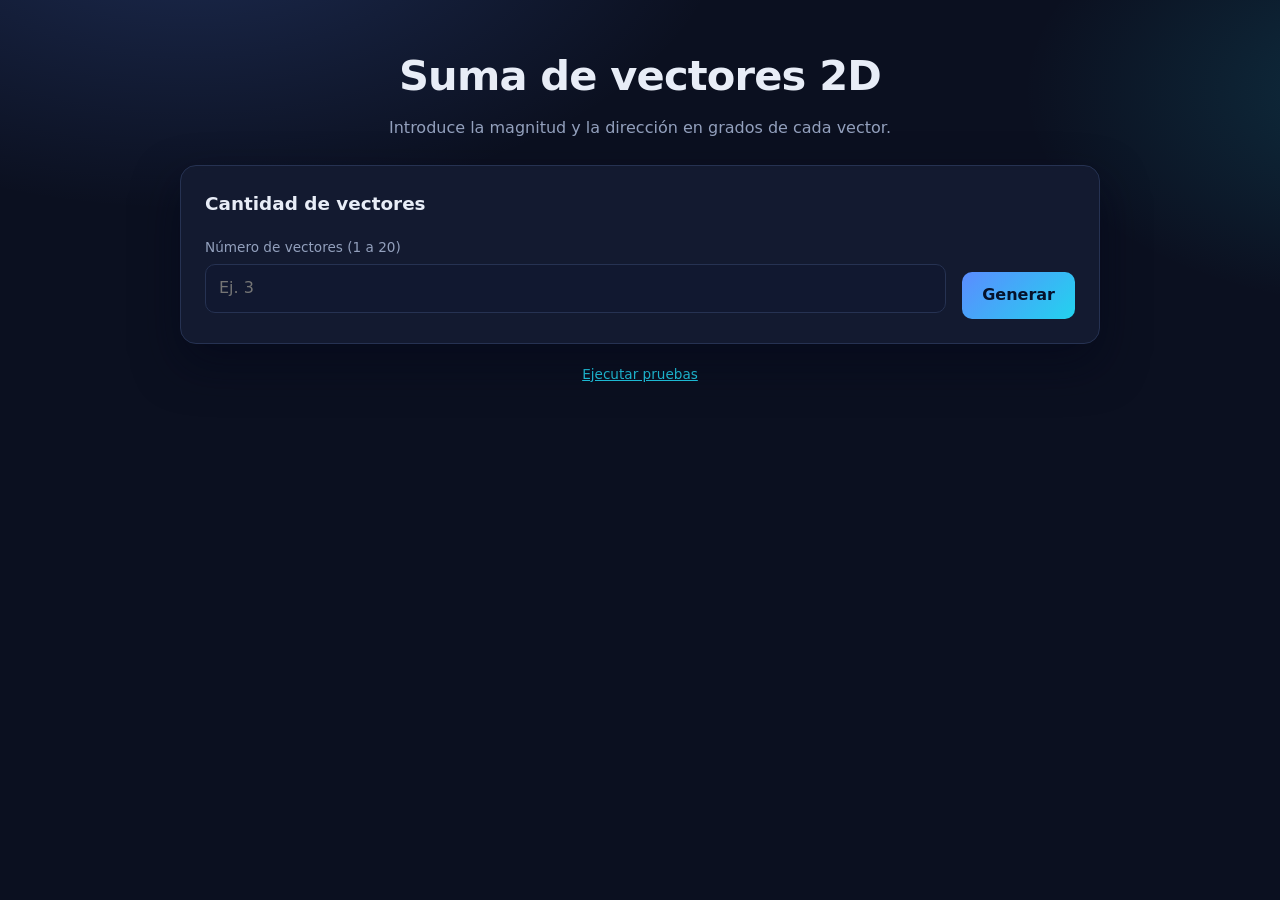
==== index.html @ 00946afa "Calculadora de suma de vectores 2D en HTML, CSS y JS" ====
<!doctype html>
<html lang="es">
  <head>
    <!-- Codificación, responsive y estilos -->
    <meta charset="UTF-8" />
    <meta name="viewport" content="width=device-width, initial-scale=1.0" />
    <title>Calc Física · Suma de vectores</title>
    <link rel="stylesheet" href="css/styles.css" />
  </head>
  <body>
    <main class="app">
      <!-- Encabezado -->
      <header class="hero">
        <h1>Suma de vectores 2D</h1>
        <p>Introduce la magnitud y la dirección en grados de cada vector.</p>
      </header>

      <!-- Configuración de la cantidad de vectores -->
      <section class="card">
        <h2>Cantidad de vectores</h2>
        <div class="config-row">
          <div class="field">
            <label for="cantidad">Número de vectores (1 a 20)</label>
            <input
              id="cantidad"
              type="number"
              min="1"
              max="20"
              step="1"
              placeholder="Ej. 3"
            />
            <span class="error" id="error-cantidad"></span>
          </div>
          <button type="button" class="btn primary" id="btn-generar">
            Generar
          </button>
        </div>
      </section>

      <!-- Formulario dinámico: una fila por vector -->
      <section class="card" id="seccion-formulario" hidden>
        <h2>Datos de los vectores</h2>
        <div class="vectores" id="filas-vectores"></div>
        <div class="actions">
          <button type="button" class="btn primary" id="btn-calcular">
            Calcular
          </button>
          <button type="button" class="btn ghost" id="btn-limpiar">
            Limpiar
          </button>
        </div>
      </section>

      <!-- Tabla de componentes de cada vector -->
      <section class="card" id="seccion-tabla" hidden>
        <h2>Componentes de cada vector</h2>
        <div class="table-wrap">
          <table>
            <thead>
              <tr>
                <th>#</th>
                <th>Magnitud</th>
                <th>Ángulo (°)</th>
                <th>Vx</th>
                <th>Vy</th>
              </tr>
            </thead>
            <tbody id="tabla-cuerpo"></tbody>
          </table>
        </div>
      </section>

      <!-- Visualización SVG de vectores y resultante -->
      <section class="card" id="seccion-grafico" hidden>
        <h2>Visualización</h2>
        <div class="grafico-wrap" id="grafico-contenedor"></div>
        <ul class="leyenda" id="leyenda"></ul>
      </section>

      <!-- Resultado final destacado -->
      <section class="card resultado" id="seccion-resultado" hidden>
        <h2>Resultado</h2>
        <div class="resultado-grid">
          <div>
            <span>Suma en X (Rx)</span>
            <strong id="res-rx">0.0000</strong>
          </div>
          <div>
            <span>Suma en Y (Ry)</span>
            <strong id="res-ry">0.0000</strong>
          </div>
          <div>
            <span>Magnitud resultante</span>
            <strong id="res-magnitud">0.0000</strong>
          </div>
          <div>
            <span>Dirección resultante</span>
            <strong id="res-direccion">0.0000°</strong>
          </div>
        </div>
        <p class="nulo" id="res-nulo" hidden>
          El vector resultante es nulo: su magnitud es 0 y la dirección no está
          definida.
        </p>
      </section>

      <!-- Enlace a las pruebas -->
      <footer class="pie">
        <a href="pruebas.html">Ejecutar pruebas</a>
      </footer>
    </main>

    <!-- Scripts en orden: utilidades, componentes y lógica -->
    <script src="js/vectores.js"></script>
    <script src="js/componentes.js"></script>
    <script src="js/app.js"></script>
  </body>
</html>
---- css/styles.css ----
/* Estilos globales y variables de color del tema. */
:root {
  --bg: #0b1020;
  --bg-soft: #111830;
  --panel: rgba(20, 28, 50, 0.9);
  --border: #263252;
  --text: #e8edf7;
  --muted: #93a0bd;
  --accent: #5b8cff;
  --accent-2: #22d3ee;
  --ok: #34d399;
  --error: #fb7185;
  --shadow: 0 20px 45px rgba(3, 8, 25, 0.55);
  font: 16px/1.55 system-ui, 'Segoe UI', Roboto, sans-serif;
  color-scheme: dark;
  color: var(--text);
  background: var(--bg);
}

/* Incluye padding y bordes dentro del ancho de cada elemento. */
* {
  box-sizing: border-box;
}

/* Fondo con degradados suaves. */
body {
  margin: 0;
  min-height: 100svh;
  background:
    radial-gradient(
      900px 500px at 15% -10%,
      rgba(91, 140, 255, 0.22),
      transparent 60%
    ),
    radial-gradient(
      700px 400px at 110% 10%,
      rgba(34, 211, 238, 0.16),
      transparent 55%
    ),
    var(--bg);
}

/* Contenedor principal de la aplicación. */
.app {
  width: 100%;
  max-width: 960px;
  margin: 0 auto;
  padding: 32px 20px 64px;
  display: flex;
  flex-direction: column;
  gap: 20px;
}

/* Encabezado. */
.hero {
  text-align: center;
  padding: 12px 0 4px;
}

.hero h1 {
  margin: 0 0 8px;
  font-size: clamp(1.8rem, 4vw, 2.6rem);
  letter-spacing: -0.02em;
}

.hero p {
  margin: 0;
  color: var(--muted);
}

/* Tarjetas de sección. */
.card {
  background: var(--panel);
  border: 1px solid var(--border);
  border-radius: 16px;
  padding: 24px;
  box-shadow: var(--shadow);
  backdrop-filter: blur(8px);
}

.card h2 {
  margin: 0 0 18px;
  font-size: 1.15rem;
  font-weight: 600;
}

/* Fila de configuración de la cantidad. */
.config-row {
  display: flex;
  gap: 16px;
  align-items: flex-end;
  flex-wrap: wrap;
}

.config-row .field {
  flex: 1 1 220px;
}

/* Campos de formulario. */
.field {
  display: flex;
  flex-direction: column;
  gap: 6px;
}

.field label {
  font-size: 0.85rem;
  color: var(--muted);
}

.field input {
  width: 100%;
  padding: 11px 13px;
  border-radius: 10px;
  border: 1px solid var(--border);
  background: var(--bg-soft);
  color: var(--text);
  font: inherit;
  transition: border-color 0.2s, box-shadow 0.2s;
}

.field input:focus {
  outline: none;
  border-color: var(--accent);
  box-shadow: 0 0 0 3px rgba(91, 140, 255, 0.25);
}

/* Mensajes de error junto al campo. */
.error {
  color: var(--error);
  font-size: 0.8rem;
}

/* Botones. */
.btn {
  border: none;
  border-radius: 10px;
  padding: 11px 20px;
  font: inherit;
  font-weight: 600;
  cursor: pointer;
  transition: transform 0.15s, filter 0.15s;
}

.btn:hover {
  transform: translateY(-1px);
  filter: brightness(1.08);
}

.btn:active {
  transform: translateY(0);
}

.btn.primary {
  background: linear-gradient(135deg, var(--accent), var(--accent-2));
  color: #06122b;
}

.btn.ghost {
  background: transparent;
  color: var(--text);
  border: 1px solid var(--border);
}

/* Filas de entrada de cada vector. */
.vectores {
  display: flex;
  flex-direction: column;
  gap: 14px;
}

.vector-row {
  display: grid;
  grid-template-columns: 110px 1fr 1fr;
  gap: 14px;
  align-items: start;
  padding: 14px;
  border: 1px solid var(--border);
  border-radius: 12px;
  background: rgba(10, 16, 32, 0.5);
}

.vector-num {
  font-weight: 600;
  color: var(--accent-2);
  padding-top: 24px;
}

/* Botones de acción del formulario. */
.actions {
  display: flex;
  gap: 12px;
  margin-top: 20px;
  flex-wrap: wrap;
}

/* Tabla de componentes. */
.table-wrap {
  overflow-x: auto;
}

table {
  width: 100%;
  border-collapse: collapse;
  font-variant-numeric: tabular-nums;
}

th,
td {
  padding: 10px 12px;
  text-align: right;
  border-bottom: 1px solid var(--border);
  white-space: nowrap;
}

th:first-child,
td:first-child {
  text-align: left;
}

th {
  color: var(--muted);
  font-size: 0.8rem;
  text-transform: uppercase;
  letter-spacing: 0.04em;
}

tbody tr:last-child td {
  border-bottom: none;
}

/* Gráfico SVG de vectores. */
.grafico-wrap {
  display: flex;
  justify-content: center;
}

.grafico {
  width: 100%;
  max-width: 560px;
  height: auto;
  background: rgba(8, 14, 30, 0.45);
  border: 1px solid var(--border);
  border-radius: 14px;
}

/* Ejes y etiquetas del gráfico. */
.eje {
  stroke: #3a4766;
  stroke-width: 1.5;
}

.eje-label {
  fill: var(--muted);
  font-size: 15px;
  font-weight: 600;
}

.origen {
  fill: var(--text);
}

/* Leyenda de colores. */
.leyenda {
  list-style: none;
  margin: 18px 0 0;
  padding: 0;
  display: flex;
  flex-wrap: wrap;
  gap: 10px 20px;
  font-size: 0.85rem;
  color: var(--muted);
}

.leyenda li {
  display: flex;
  align-items: center;
  gap: 8px;
}

.swatch {
  width: 14px;
  height: 14px;
  border-radius: 4px;
  flex: none;
}

/* Bloque de resultado destacado. */
.resultado {
  border-color: rgba(91, 140, 255, 0.55);
  background: linear-gradient(
    160deg,
    rgba(91, 140, 255, 0.16),
    rgba(34, 211, 238, 0.08)
  );
}

.resultado-grid {
  display: grid;
  grid-template-columns: repeat(2, 1fr);
  gap: 14px;
}

.resultado-grid > div {
  display: flex;
  flex-direction: column;
  gap: 4px;
  padding: 14px;
  border-radius: 12px;
  background: rgba(8, 14, 30, 0.55);
  border: 1px solid var(--border);
}

.resultado-grid span {
  font-size: 0.8rem;
  color: var(--muted);
}

.resultado-grid strong {
  font-size: 1.35rem;
  font-variant-numeric: tabular-nums;
}

/* Aviso de vector nulo. */
.nulo {
  margin: 16px 0 0;
  color: var(--error);
}

/* Enlace a las pruebas. */
.pie {
  text-align: center;
  font-size: 0.85rem;
  color: var(--muted);
}

.pie a {
  color: var(--accent-2);
}

/* Lista de resultados de las pruebas. */
.pruebas {
  list-style: none;
  margin: 0;
  padding: 0;
  display: flex;
  flex-direction: column;
  gap: 8px;
  font-size: 0.95rem;
}

.pruebas li.ok {
  color: var(--ok);
}

.pruebas li.error {
  color: var(--error);
}

/* Ajustes para pantallas pequeñas. */
@media (max-width: 640px) {
  .card {
    padding: 18px;
  }

  .vector-row {
    grid-template-columns: 1fr;
  }

  .vector-num {
    padding-top: 0;
  }

  .resultado-grid {
    grid-template-columns: 1fr;
  }

  .actions .btn {
    flex: 1 1 100%;
  }
}
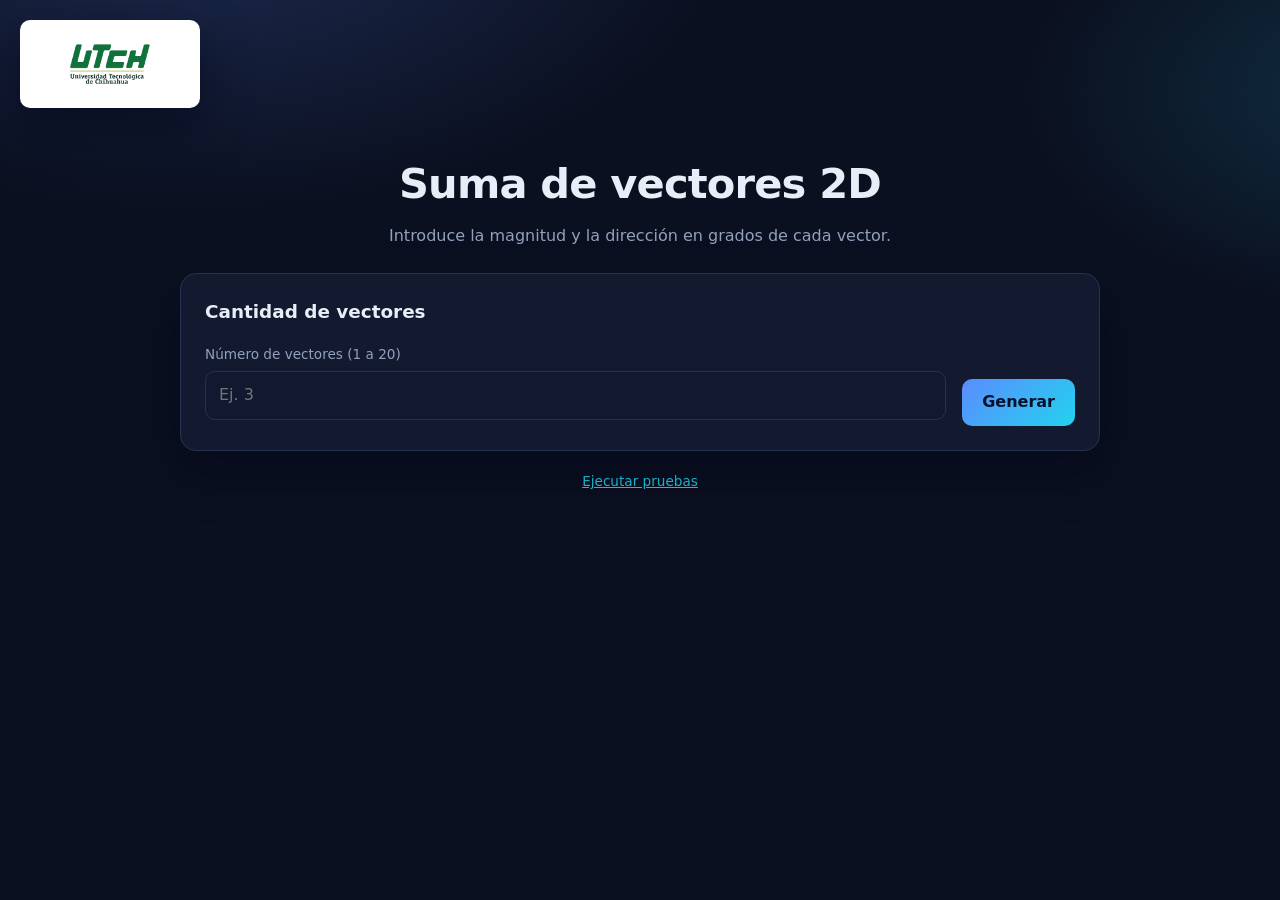
==== commit 4b4154d5: "Añade logo UTCH arriba a la izquierda" ====
--- a/index.html
+++ b/index.html
@@ -8,6 +8,11 @@
     <link rel="stylesheet" href="css/styles.css" />
   </head>
   <body>
+    <!-- Logo institucional arriba a la izquierda -->
+    <header class="logo-barra">
+      <img src="assets/utchlogo.png" alt="Logo UTCH" class="logo" />
+    </header>
+
     <main class="app">
       <!-- Encabezado -->
       <header class="hero">
--- a/css/styles.css
+++ b/css/styles.css
@@ -51,6 +51,24 @@
   gap: 20px;
 }
 
+/* Logo institucional arriba a la izquierda. */
+.logo-barra {
+  width: 100%;
+  padding: 20px 20px 0;
+  display: flex;
+  justify-content: flex-start;
+}
+
+.logo {
+  display: block;
+  width: 180px;
+  height: auto;
+  padding: 8px 12px;
+  border-radius: 10px;
+  background: #ffffff;
+  box-shadow: var(--shadow);
+}
+
 /* Encabezado. */
 .hero {
   text-align: center;
@@ -359,6 +377,10 @@
 
 /* Ajustes para pantallas pequeñas. */
 @media (max-width: 640px) {
+  .logo {
+    width: 130px;
+  }
+
   .card {
     padding: 18px;
   }
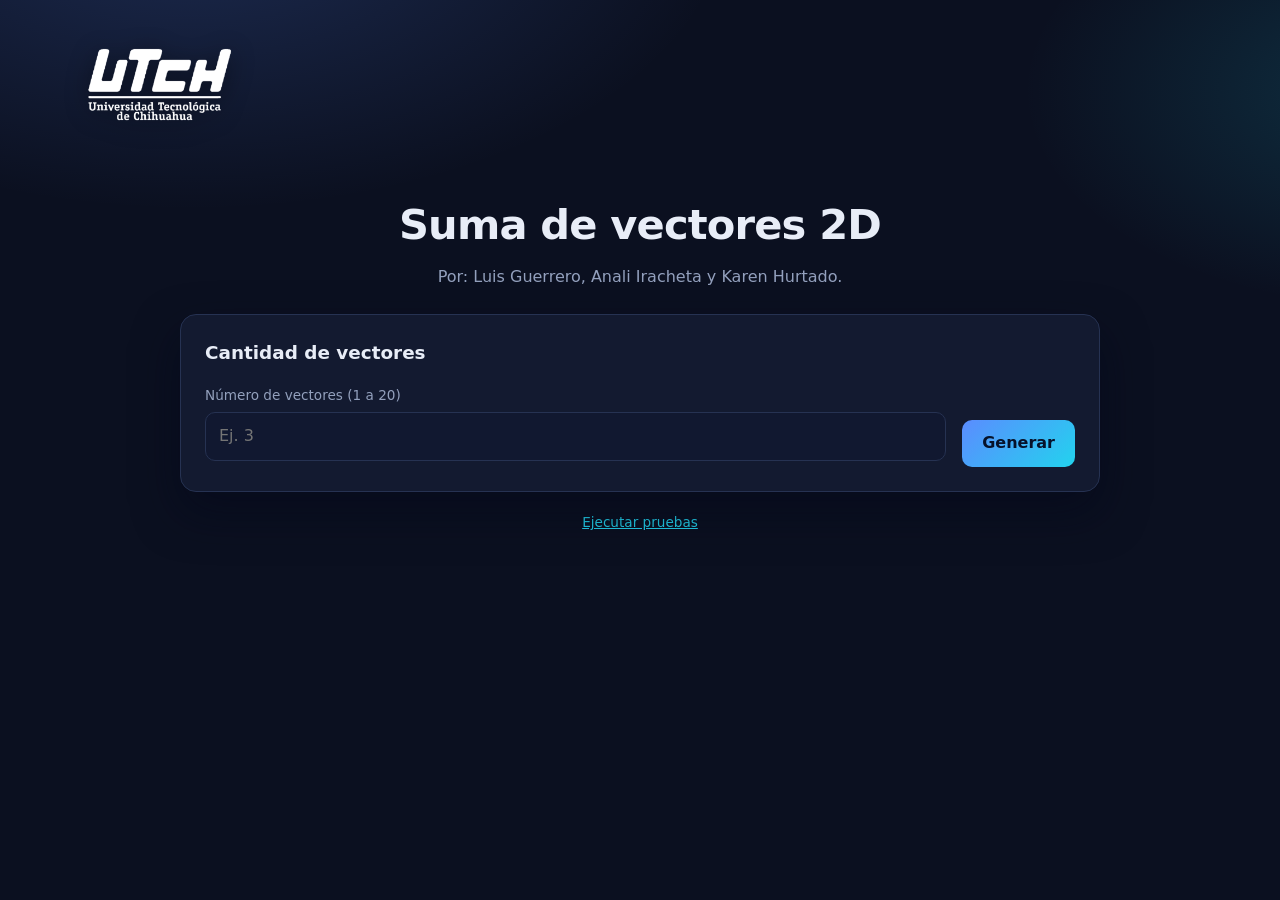
==== commit 89df877b: "Actualiza la autoría del proyecto" ====
--- a/index.html
+++ b/index.html
@@ -1,10 +1,62 @@
 <!doctype html>
 <html lang="es">
   <head>
-    <!-- Codificación, responsive y estilos -->
+    <!-- Codificación y responsive -->
     <meta charset="UTF-8" />
     <meta name="viewport" content="width=device-width, initial-scale=1.0" />
-    <title>Calc Física · Suma de vectores</title>
+
+    <!-- Título y metadatos básicos -->
+    <title>Calc Física · Suma de vectores 2D</title>
+    <meta
+      name="description"
+      content="Calculadora de suma de vectores 2D: introduce magnitud y dirección en grados y obtén componentes, resultante y gráfico."
+    />
+    <meta name="author" content="Luis Guerrero" />
+    <meta
+      name="keywords"
+      content="calculadora, vectores, física, suma de vectores, magnitud, dirección, resultante"
+    />
+    <meta name="theme-color" content="#0b1020" />
+    <meta name="color-scheme" content="dark" />
+    <meta name="robots" content="index, follow" />
+
+    <!-- Iconos y manifest -->
+    <link
+      rel="icon"
+      type="image/svg+xml"
+      href="assets/favicon-calculadora.svg"
+    />
+    <link rel="apple-touch-icon" href="assets/apple-touch-icon.png" />
+    <link rel="manifest" href="site.webmanifest" />
+
+    <!-- Open Graph -->
+    <meta property="og:type" content="website" />
+    <meta property="og:locale" content="es_ES" />
+    <meta property="og:site_name" content="Calc Física" />
+    <meta property="og:title" content="Calc Física · Suma de vectores 2D" />
+    <meta
+      property="og:description"
+      content="Calculadora de suma de vectores 2D con componentes, resultante y gráfico."
+    />
+    <meta
+      property="og:image"
+      content="https://raw.githubusercontent.com/luisjgro/Physics_calculator/main/assets/utchlogo.png"
+    />
+    <meta property="og:image:alt" content="Logo UTCH" />
+
+    <!-- Twitter Card -->
+    <meta name="twitter:card" content="summary_large_image" />
+    <meta name="twitter:title" content="Calc Física · Suma de vectores 2D" />
+    <meta
+      name="twitter:description"
+      content="Calculadora de suma de vectores 2D con componentes, resultante y gráfico."
+    />
+    <meta
+      name="twitter:image"
+      content="https://raw.githubusercontent.com/luisjgro/Physics_calculator/main/assets/utchlogo.png"
+    />
+
+    <!-- Estilos -->
     <link rel="stylesheet" href="css/styles.css" />
   </head>
   <body>
@@ -17,7 +69,7 @@
       <!-- Encabezado -->
       <header class="hero">
         <h1>Suma de vectores 2D</h1>
-        <p>Introduce la magnitud y la dirección en grados de cada vector.</p>
+        <p>Por: Luis Guerrero, Anali Iracheta y Karen Hurtado.</p>
       </header>
 
       <!-- Configuración de la cantidad de vectores -->
--- a/css/styles.css
+++ b/css/styles.css
@@ -61,12 +61,9 @@
 
 .logo {
   display: block;
-  width: 180px;
+  width: 280px;
   height: auto;
-  padding: 8px 12px;
-  border-radius: 10px;
-  background: #ffffff;
-  box-shadow: var(--shadow);
+  filter: drop-shadow(0 4px 12px rgba(0, 0, 0, 0.45));
 }
 
 /* Encabezado. */
@@ -378,7 +375,7 @@
 /* Ajustes para pantallas pequeñas. */
 @media (max-width: 640px) {
   .logo {
-    width: 130px;
+    width: 200px;
   }
 
   .card {
